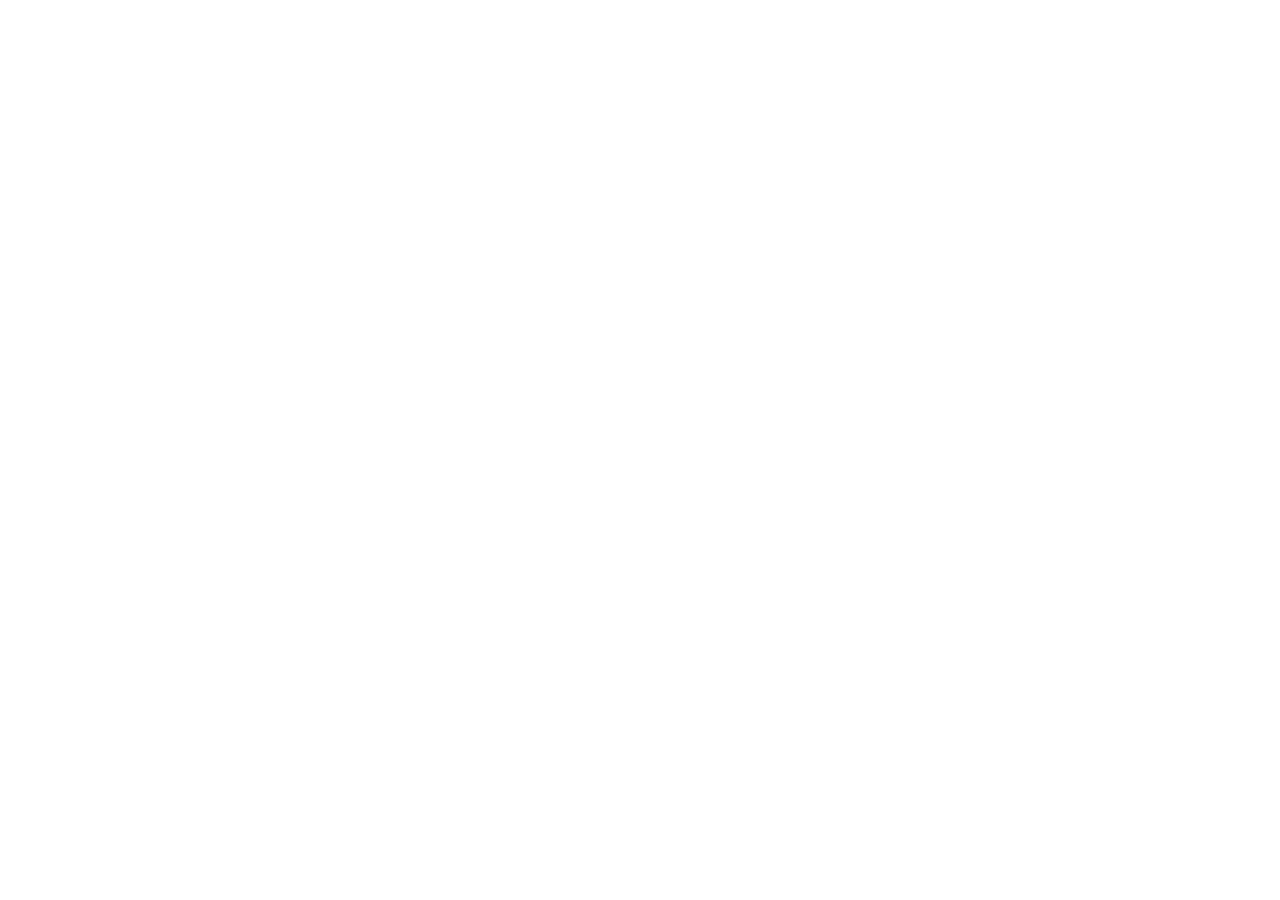
==== download.html @ 7eb102f6 "Add TikTok-safe download redirect page for App Store. TikTok blocks direct App Store URLs in bios; u" ====
<!DOCTYPE html>
<html lang="tr">
<head>
  <meta charset="UTF-8">
  <meta name="viewport" content="width=device-width, initial-scale=1.0">
  <title>Nuraly — İndir</title>
  <meta name="apple-itunes-app" content="app-id=6761827025">
  <meta name="theme-color" content="#0c3b2e">
  <link rel="stylesheet" href="style.css">
</head>
<body class="download-page">
  <div id="in-app-overlay" class="in-app-overlay" hidden>
    <div class="in-app-overlay__card">
      <p class="in-app-overlay__eyebrow">TikTok tarayıcısı algılandı</p>
      <h2 class="in-app-overlay__title">App Store'a gitmek için Safari'de aç</h2>
      <p class="in-app-overlay__text">
        TikTok, App Store linklerini doğrudan bio'da engeller. Bu sayfa üzerinden
        indirmek için Safari'ye geçmen gerekiyor.
      </p>
      <div class="in-app-overlay__actions">
        <button id="open-external-browser" class="btn btn--overlay" type="button">
          Safari'de Aç
        </button>
        <button id="open-app-store-direct" class="btn btn--overlay-secondary" type="button">
          App Store'u Aç
        </button>
      </div>
      <ol class="in-app-overlay__steps">
        <li>Sağ üstteki <strong>⋯</strong> menüsüne dokun</li>
        <li><strong>Tarayıcıda Aç</strong> veya <strong>Safari'de Aç</strong>'ı seç</li>
      </ol>
      <div class="in-app-overlay__footer">
        <button id="copy-page-link" class="in-app-overlay__link-btn" type="button">
          Linki kopyala
        </button>
      </div>
    </div>
  </div>

  <main class="download-page__main">
    <div class="download-page__card">
      <div class="download-page__icon" aria-hidden="true">☪</div>
      <h1>Nuraly</h1>
      <p>App Store'a yönlendiriliyorsun…</p>
      <a id="manual-app-store-link" class="btn" href="https://apps.apple.com/tr/app/muslim-prayer-lock-nuraly/id6761827025">
        App Store'da Aç
      </a>
      <p class="download-page__hint">
        Otomatik açılmazsa yukarıdaki butona dokun.
      </p>
    </div>
  </main>

  <script src="in-app-browser.js"></script>
  <script src="download.js"></script>
</body>
</html>
---- style.css ----
*,
*::before,
*::after {
  box-sizing: border-box;
}

:root {
  --bg: #071612;
  --bg-elevated: #0f241c;
  --surface: rgba(255, 255, 255, 0.04);
  --surface-hover: rgba(255, 255, 255, 0.08);
  --border: rgba(255, 255, 255, 0.08);
  --text: #f4f7f5;
  --text-muted: rgba(244, 247, 245, 0.68);
  --accent: #c9a84c;
  --accent-soft: rgba(201, 168, 76, 0.16);
  --green: #1f6b4f;
  --green-light: #2d9b72;
  --shadow: 0 24px 80px rgba(0, 0, 0, 0.45);
  --radius: 20px;
  --radius-sm: 12px;
  --font-sans: "Inter", system-ui, -apple-system, sans-serif;
  --font-display: "Playfair Display", Georgia, serif;
}

html {
  scroll-behavior: smooth;
}

body {
  margin: 0;
  min-height: 100vh;
  font-family: var(--font-sans);
  color: var(--text);
  background:
    radial-gradient(circle at top, rgba(45, 155, 114, 0.12), transparent 32%),
    linear-gradient(180deg, #071612 0%, #0a1d16 100%);
  line-height: 1.6;
  overflow-x: hidden;
}

a {
  color: inherit;
  text-decoration: none;
}

.container {
  width: min(1120px, calc(100% - 2rem));
  margin-inline: auto;
}

.bg-glow {
  position: fixed;
  border-radius: 50%;
  filter: blur(80px);
  pointer-events: none;
  z-index: -1;
}

.bg-glow--top {
  top: -120px;
  right: -80px;
  width: 420px;
  height: 420px;
  background: rgba(45, 155, 114, 0.18);
}

.bg-glow--bottom {
  bottom: -160px;
  left: -100px;
  width: 480px;
  height: 480px;
  background: rgba(201, 168, 76, 0.12);
}

.header {
  position: sticky;
  top: 0;
  z-index: 10;
  backdrop-filter: blur(16px);
  background: rgba(7, 22, 18, 0.72);
  border-bottom: 1px solid var(--border);
}

.header__inner {
  display: flex;
  align-items: center;
  justify-content: space-between;
  min-height: 72px;
}

.logo {
  display: inline-flex;
  align-items: center;
  gap: 0.65rem;
  font-weight: 700;
  letter-spacing: 0.02em;
}

.logo__icon {
  display: grid;
  place-items: center;
  width: 36px;
  height: 36px;
  border-radius: 10px;
  background: var(--accent-soft);
  color: var(--accent);
  font-size: 1.1rem;
}

.btn {
  display: inline-flex;
  align-items: center;
  justify-content: center;
  padding: 0.75rem 1.1rem;
  border-radius: 999px;
  background: linear-gradient(135deg, var(--green-light), var(--green));
  color: white;
  font-weight: 600;
  font-size: 0.95rem;
  transition: transform 0.2s ease, box-shadow 0.2s ease;
  box-shadow: 0 10px 30px rgba(45, 155, 114, 0.25);
}

.btn:hover,
.app-store-badge:hover {
  transform: translateY(-2px);
}

.btn--small {
  padding: 0.6rem 1rem;
  font-size: 0.875rem;
}

.hero {
  padding: 4.5rem 0 3rem;
}

.hero__grid {
  display: grid;
  grid-template-columns: 1.05fr 0.95fr;
  gap: 3rem;
  align-items: center;
}

.eyebrow {
  display: inline-block;
  margin: 0 0 1rem;
  padding: 0.35rem 0.75rem;
  border-radius: 999px;
  background: var(--accent-soft);
  color: var(--accent);
  font-size: 0.82rem;
  font-weight: 600;
  letter-spacing: 0.04em;
  text-transform: uppercase;
}

.hero h1 {
  margin: 0 0 1.25rem;
  font-family: var(--font-display);
  font-size: clamp(2.4rem, 5vw, 4rem);
  line-height: 1.08;
  letter-spacing: -0.02em;
}

.hero h1 em {
  font-style: normal;
  color: var(--accent);
}

.hero__lead {
  margin: 0;
  max-width: 34rem;
  color: var(--text-muted);
  font-size: 1.08rem;
}

.hero__actions {
  display: flex;
  flex-direction: column;
  gap: 1rem;
  margin-top: 2rem;
}

.app-store-badge {
  display: inline-flex;
  align-items: center;
  gap: 0.85rem;
  width: fit-content;
  padding: 0.85rem 1.25rem;
  border-radius: 14px;
  background: #000;
  color: #fff;
  border: 1px solid rgba(255, 255, 255, 0.12);
  transition: transform 0.2s ease, box-shadow 0.2s ease;
  box-shadow: var(--shadow);
}

.app-store-badge--large {
  padding: 1rem 1.4rem;
}

.app-store-badge__icon {
  width: 28px;
  height: 28px;
  flex-shrink: 0;
}

.app-store-badge__text {
  display: flex;
  flex-direction: column;
  line-height: 1.1;
}

.app-store-badge__label {
  font-size: 0.72rem;
  opacity: 0.85;
}

.app-store-badge__title {
  font-size: 1.25rem;
  font-weight: 700;
}

.hero__meta {
  display: flex;
  flex-wrap: wrap;
  align-items: center;
  gap: 0.5rem;
  color: var(--text-muted);
  font-size: 0.92rem;
}

.rating {
  display: inline-flex;
  align-items: center;
  gap: 0.45rem;
}

.rating__stars {
  color: var(--accent);
  letter-spacing: 0.05em;
}

.divider {
  opacity: 0.4;
}

.hero__visual {
  display: flex;
  justify-content: center;
}

.phone {
  width: min(100%, 320px);
  padding: 12px;
  border-radius: 36px;
  background: linear-gradient(160deg, rgba(255, 255, 255, 0.14), rgba(255, 255, 255, 0.04));
  border: 1px solid rgba(255, 255, 255, 0.12);
  box-shadow: var(--shadow);
}

.phone__screen {
  overflow: hidden;
  border-radius: 28px;
  background: linear-gradient(180deg, #123428 0%, #071612 100%);
  min-height: 520px;
}

.phone__status {
  display: flex;
  justify-content: space-between;
  padding: 1rem 1.25rem 0.5rem;
  font-size: 0.78rem;
  color: rgba(255, 255, 255, 0.75);
}

.phone__app {
  display: flex;
  flex-direction: column;
  align-items: center;
  justify-content: center;
  min-height: calc(520px - 2rem);
  padding: 2rem 1.5rem;
  text-align: center;
}

.phone__moon {
  display: grid;
  place-items: center;
  width: 88px;
  height: 88px;
  margin-bottom: 1.25rem;
  border-radius: 24px;
  background: rgba(201, 168, 76, 0.14);
  color: var(--accent);
  font-size: 2.4rem;
}

.phone__title {
  margin: 0;
  font-size: 1.35rem;
  font-weight: 700;
}

.phone__time {
  margin: 0.35rem 0 1.75rem;
  color: var(--text-muted);
}

.phone__lock {
  display: inline-flex;
  align-items: center;
  gap: 0.55rem;
  padding: 0.85rem 1.1rem;
  border-radius: 999px;
  background: rgba(255, 255, 255, 0.06);
  border: 1px solid var(--border);
  font-weight: 600;
}

.phone__lock-icon {
  font-size: 1rem;
}

.phone__hint {
  margin: 1.25rem 0 0;
  color: var(--green-light);
  font-size: 0.92rem;
}

.features {
  padding: 2rem 0 4.5rem;
}

.section-title {
  margin: 0 0 1.75rem;
  font-family: var(--font-display);
  font-size: clamp(1.8rem, 3vw, 2.4rem);
  text-align: center;
}

.features__grid {
  display: grid;
  grid-template-columns: repeat(4, 1fr);
  gap: 1rem;
}

.feature-card {
  padding: 1.4rem;
  border-radius: var(--radius);
  background: var(--surface);
  border: 1px solid var(--border);
  transition: background 0.2s ease, transform 0.2s ease;
}

.feature-card:hover {
  background: var(--surface-hover);
  transform: translateY(-3px);
}

.feature-card__icon {
  font-size: 1.6rem;
  margin-bottom: 0.85rem;
}

.feature-card h3 {
  margin: 0 0 0.55rem;
  font-size: 1.05rem;
}

.feature-card p {
  margin: 0;
  color: var(--text-muted);
  font-size: 0.94rem;
}

.cta {
  padding: 0 0 5rem;
}

.cta__inner {
  padding: 3rem 2rem;
  border-radius: calc(var(--radius) + 4px);
  text-align: center;
  background:
    linear-gradient(135deg, rgba(45, 155, 114, 0.18), rgba(201, 168, 76, 0.08)),
    var(--bg-elevated);
  border: 1px solid var(--border);
}

.cta__inner h2 {
  margin: 0 0 0.75rem;
  font-family: var(--font-display);
  font-size: clamp(1.8rem, 3vw, 2.5rem);
}

.cta__inner p {
  margin: 0 0 1.5rem;
  color: var(--text-muted);
}

.footer {
  border-top: 1px solid var(--border);
  padding: 1.25rem 0 2rem;
}

.footer__inner {
  display: flex;
  align-items: center;
  justify-content: space-between;
  gap: 1rem;
  color: var(--text-muted);
  font-size: 0.9rem;
}

.footer a:hover {
  color: var(--accent);
}

.in-app-overlay {
  position: fixed;
  inset: 0;
  z-index: 100;
  display: grid;
  place-items: center;
  padding: 1rem;
  background: rgba(4, 12, 10, 0.88);
  backdrop-filter: blur(10px);
  opacity: 0;
  transition: opacity 0.25s ease;
}

.in-app-overlay.is-visible {
  opacity: 1;
}

.in-app-overlay__card {
  width: min(100%, 420px);
  padding: 1.5rem;
  border-radius: calc(var(--radius) + 2px);
  background:
    linear-gradient(160deg, rgba(45, 155, 114, 0.14), rgba(201, 168, 76, 0.08)),
    var(--bg-elevated);
  border: 1px solid var(--border);
  box-shadow: var(--shadow);
}

.in-app-overlay__eyebrow {
  margin: 0 0 0.5rem;
  color: var(--accent);
  font-size: 0.78rem;
  font-weight: 700;
  letter-spacing: 0.06em;
  text-transform: uppercase;
}

.in-app-overlay__title {
  margin: 0 0 0.75rem;
  font-family: var(--font-display);
  font-size: 1.55rem;
  line-height: 1.2;
}

.in-app-overlay__text {
  margin: 0 0 1.25rem;
  color: var(--text-muted);
  font-size: 0.94rem;
}

.in-app-overlay__actions {
  display: grid;
  gap: 0.65rem;
  margin-bottom: 1.1rem;
}

.btn--overlay {
  width: 100%;
  border: 0;
  cursor: pointer;
  font-family: inherit;
}

.btn--overlay-secondary {
  width: 100%;
  padding: 0.75rem 1.1rem;
  border-radius: 999px;
  border: 1px solid var(--border);
  background: rgba(255, 255, 255, 0.04);
  color: var(--text);
  font-family: inherit;
  font-size: 0.95rem;
  font-weight: 600;
  cursor: pointer;
  transition: background 0.2s ease, transform 0.2s ease;
}

.btn--overlay-secondary:hover {
  background: rgba(255, 255, 255, 0.08);
  transform: translateY(-1px);
}

.in-app-overlay__steps {
  margin: 0 0 1rem;
  padding-left: 1.2rem;
  color: var(--text-muted);
  font-size: 0.9rem;
}

.in-app-overlay__steps li + li {
  margin-top: 0.35rem;
}

.in-app-overlay__footer {
  display: flex;
  justify-content: space-between;
  gap: 0.75rem;
  padding-top: 0.35rem;
  border-top: 1px solid var(--border);
}

.in-app-overlay__link-btn {
  padding: 0;
  border: 0;
  background: none;
  color: var(--text-muted);
  font-family: inherit;
  font-size: 0.84rem;
  cursor: pointer;
}

.in-app-overlay__link-btn:hover {
  color: var(--accent);
}

body.in-app-active {
  overflow: hidden;
}

.download-page {
  min-height: 100vh;
  display: grid;
  place-items: center;
}

.download-page__main {
  width: min(100%, 420px);
  padding: 1rem;
}

.download-page__card {
  padding: 2rem 1.5rem;
  border-radius: calc(var(--radius) + 2px);
  text-align: center;
  background:
    linear-gradient(160deg, rgba(45, 155, 114, 0.14), rgba(201, 168, 76, 0.08)),
    var(--bg-elevated);
  border: 1px solid var(--border);
  box-shadow: var(--shadow);
}

.download-page__icon {
  display: grid;
  place-items: center;
  width: 72px;
  height: 72px;
  margin: 0 auto 1rem;
  border-radius: 18px;
  background: var(--accent-soft);
  color: var(--accent);
  font-size: 2rem;
}

.download-page__card h1 {
  margin: 0 0 0.5rem;
  font-family: var(--font-display);
  font-size: 2rem;
}

.download-page__card p {
  margin: 0 0 1.25rem;
  color: var(--text-muted);
}

.download-page__hint {
  margin-top: 1rem !important;
  font-size: 0.85rem !important;
}

@media (max-width: 960px) {
  .hero__grid {
    grid-template-columns: 1fr;
  }

  .hero__visual {
    order: -1;
  }

  .features__grid {
    grid-template-columns: repeat(2, 1fr);
  }
}

@media (max-width: 640px) {
  .hero {
    padding-top: 2.5rem;
  }

  .header__inner {
    min-height: 64px;
  }

  .btn--small {
    padding: 0.55rem 0.85rem;
    font-size: 0.8rem;
  }

  .features__grid {
    grid-template-columns: 1fr;
  }

  .footer__inner {
    flex-direction: column;
    text-align: center;
  }
}
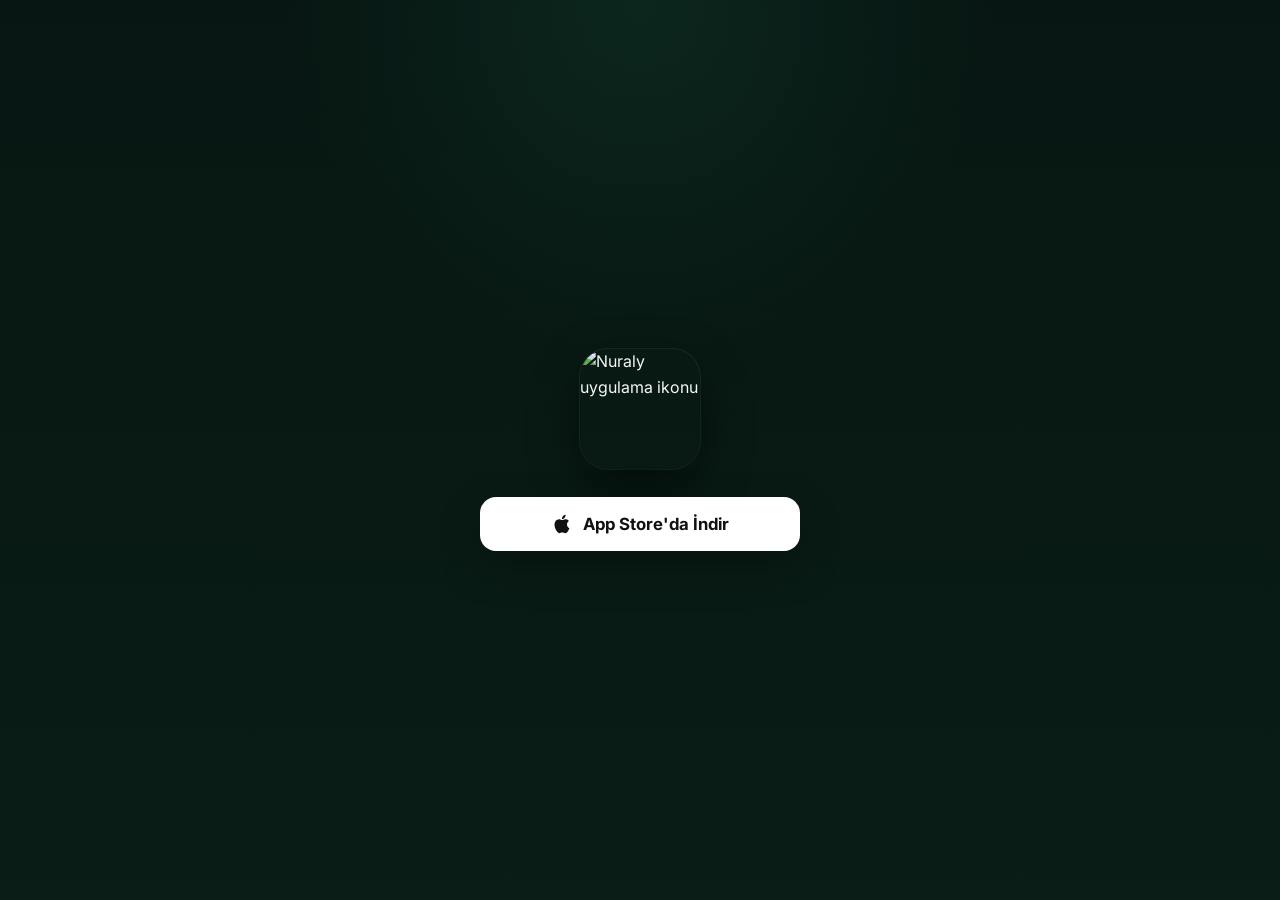
==== commit f921b2ea: "Simplify download page to icon and button with browser popup. Show the open-in-browser sheet only af" ====
--- a/download.html
+++ b/download.html
@@ -3,55 +3,53 @@
 <head>
   <meta charset="UTF-8">
   <meta name="viewport" content="width=device-width, initial-scale=1.0">
-  <title>Nuraly — İndir</title>
+  <title>Nuraly — App Store'da İndir</title>
   <meta name="apple-itunes-app" content="app-id=6761827025">
   <meta name="theme-color" content="#0c3b2e">
+  <link rel="icon" href="https://is1-ssl.mzstatic.com/image/thumb/Purple211/v4/ac/cb/30/accb309d-3d66-c337-63a1-251f541f9f9d/AppIcon-0-0-1x_U007emarketing-0-6-0-85-220.png/512x512bb.jpg">
+  <link rel="preconnect" href="https://fonts.googleapis.com">
+  <link rel="preconnect" href="https://fonts.gstatic.com" crossorigin>
+  <link href="https://fonts.googleapis.com/css2?family=Inter:wght@500;600;700&display=swap" rel="stylesheet">
   <link rel="stylesheet" href="style.css">
 </head>
 <body class="download-page">
-  <div id="in-app-overlay" class="in-app-overlay" hidden>
-    <div class="in-app-overlay__card">
-      <p class="in-app-overlay__eyebrow">TikTok tarayıcısı algılandı</p>
-      <h2 class="in-app-overlay__title">App Store'a gitmek için Safari'de aç</h2>
-      <p class="in-app-overlay__text">
-        TikTok, App Store linklerini doğrudan bio'da engeller. Bu sayfa üzerinden
-        indirmek için Safari'ye geçmen gerekiyor.
+  <main class="download-page__main">
+    <img
+      class="download-page__app-icon"
+      src="https://is1-ssl.mzstatic.com/image/thumb/Purple211/v4/ac/cb/30/accb309d-3d66-c337-63a1-251f541f9f9d/AppIcon-0-0-1x_U007emarketing-0-6-0-85-220.png/512x512bb.jpg"
+      alt="Nuraly uygulama ikonu"
+      width="120"
+      height="120"
+    >
+    <button id="download-button" class="download-page__button" type="button">
+      <svg class="download-page__apple" viewBox="0 0 24 24" aria-hidden="true">
+        <path fill="currentColor" d="M18.71 19.5c-.83 1.24-1.71 2.45-3.05 2.47-1.34.03-1.77-.79-3.29-.79-1.53 0-2 .77-3.27.82-1.31.05-2.3-1.32-3.14-2.53C4.25 17 2.94 12.45 4.7 9.39c.87-1.52 2.43-2.48 4.12-2.51 1.28-.02 2.5.87 3.29.87.78 0 2.26-1.07 3.8-.91.65.03 2.47.26 3.64 1.98-.09.06-2.17 1.28-2.15 3.81.03 3.02 2.65 4.03 2.68 4.04-.03.07-.42 1.44-1.38 2.83M13 3.5c.73-.83 1.94-1.46 2.94-1.5.13 1.17-.34 2.35-1.04 3.19-.69.85-1.83 1.51-2.95 1.42-.15-1.15.41-2.35 1.05-3.11z"/>
+      </svg>
+      App Store'da İndir
+    </button>
+  </main>
+
+  <div id="browser-popup" class="browser-popup" hidden>
+    <div class="browser-popup__backdrop" data-close-popup></div>
+    <div class="browser-popup__sheet" role="dialog" aria-modal="true" aria-labelledby="browser-popup-title">
+      <div class="browser-popup__handle" aria-hidden="true"></div>
+      <h2 id="browser-popup-title" class="browser-popup__title">Tarayıcıda Aç</h2>
+      <p class="browser-popup__text">
+        Nuraly'yi indirmek için sayfayı Safari veya Chrome'da açman gerekiyor.
       </p>
-      <div class="in-app-overlay__actions">
-        <button id="open-external-browser" class="btn btn--overlay" type="button">
-          Safari'de Aç
-        </button>
-        <button id="open-app-store-direct" class="btn btn--overlay-secondary" type="button">
-          App Store'u Aç
-        </button>
-      </div>
-      <ol class="in-app-overlay__steps">
+      <button id="open-in-browser" class="browser-popup__primary" type="button">
+        Tarayıcıda Aç
+      </button>
+      <ol class="browser-popup__steps">
         <li>Sağ üstteki <strong>⋯</strong> menüsüne dokun</li>
         <li><strong>Tarayıcıda Aç</strong> veya <strong>Safari'de Aç</strong>'ı seç</li>
       </ol>
-      <div class="in-app-overlay__footer">
-        <button id="copy-page-link" class="in-app-overlay__link-btn" type="button">
-          Linki kopyala
-        </button>
-      </div>
+      <button id="copy-link" class="browser-popup__secondary" type="button">
+        Linki kopyala
+      </button>
     </div>
   </div>
 
-  <main class="download-page__main">
-    <div class="download-page__card">
-      <div class="download-page__icon" aria-hidden="true">☪</div>
-      <h1>Nuraly</h1>
-      <p>App Store'a yönlendiriliyorsun…</p>
-      <a id="manual-app-store-link" class="btn" href="https://apps.apple.com/tr/app/muslim-prayer-lock-nuraly/id6761827025">
-        App Store'da Aç
-      </a>
-      <p class="download-page__hint">
-        Otomatik açılmazsa yukarıdaki butona dokun.
-      </p>
-    </div>
-  </main>
-
-  <script src="in-app-browser.js"></script>
   <script src="download.js"></script>
 </body>
 </html>
--- a/style.css
+++ b/style.css
@@ -542,50 +542,162 @@
   min-height: 100vh;
   display: grid;
   place-items: center;
+  padding: 1.5rem;
+  background:
+    radial-gradient(circle at top, rgba(45, 155, 114, 0.12), transparent 32%),
+    linear-gradient(180deg, #071612 0%, #0a1d16 100%);
 }
 
 .download-page__main {
-  width: min(100%, 420px);
-  padding: 1rem;
-}
-
-.download-page__card {
-  padding: 2rem 1.5rem;
-  border-radius: calc(var(--radius) + 2px);
+  display: flex;
+  flex-direction: column;
+  align-items: center;
+  gap: 1.75rem;
+  width: min(100%, 320px);
+}
+
+.download-page__app-icon {
+  width: 120px;
+  height: 120px;
+  border-radius: 28px;
+  box-shadow:
+    0 20px 50px rgba(0, 0, 0, 0.45),
+    0 0 0 1px rgba(255, 255, 255, 0.08);
+}
+
+.download-page__button {
+  display: inline-flex;
+  align-items: center;
+  justify-content: center;
+  gap: 0.65rem;
+  width: 100%;
+  padding: 1rem 1.25rem;
+  border: 0;
+  border-radius: 16px;
+  background: #fff;
+  color: #111;
+  font-family: var(--font-sans);
+  font-size: 1.05rem;
+  font-weight: 700;
+  cursor: pointer;
+  transition: transform 0.2s ease, box-shadow 0.2s ease;
+  box-shadow: 0 16px 40px rgba(0, 0, 0, 0.28);
+}
+
+.download-page__button:hover {
+  transform: translateY(-2px);
+}
+
+.download-page__button:active {
+  transform: translateY(0);
+}
+
+.download-page__apple {
+  width: 22px;
+  height: 22px;
+  flex-shrink: 0;
+}
+
+.browser-popup {
+  position: fixed;
+  inset: 0;
+  z-index: 200;
+  display: grid;
+  align-items: end;
+  opacity: 0;
+  pointer-events: none;
+  transition: opacity 0.25s ease;
+}
+
+.browser-popup.is-visible {
+  opacity: 1;
+  pointer-events: auto;
+}
+
+.browser-popup__backdrop {
+  position: absolute;
+  inset: 0;
+  background: rgba(0, 0, 0, 0.55);
+  backdrop-filter: blur(4px);
+}
+
+.browser-popup__sheet {
+  position: relative;
+  width: 100%;
+  padding: 1rem 1.25rem calc(1.5rem + env(safe-area-inset-bottom));
+  border-radius: 24px 24px 0 0;
+  background: #f8f8f8;
+  color: #111;
+  transform: translateY(100%);
+  transition: transform 0.28s ease;
+}
+
+.browser-popup.is-visible .browser-popup__sheet {
+  transform: translateY(0);
+}
+
+.browser-popup__handle {
+  width: 42px;
+  height: 5px;
+  margin: 0 auto 1rem;
+  border-radius: 999px;
+  background: rgba(0, 0, 0, 0.14);
+}
+
+.browser-popup__title {
+  margin: 0 0 0.5rem;
+  font-size: 1.35rem;
+  font-weight: 700;
   text-align: center;
-  background:
-    linear-gradient(160deg, rgba(45, 155, 114, 0.14), rgba(201, 168, 76, 0.08)),
-    var(--bg-elevated);
-  border: 1px solid var(--border);
-  box-shadow: var(--shadow);
-}
-
-.download-page__icon {
-  display: grid;
-  place-items: center;
-  width: 72px;
-  height: 72px;
-  margin: 0 auto 1rem;
-  border-radius: 18px;
-  background: var(--accent-soft);
-  color: var(--accent);
-  font-size: 2rem;
-}
-
-.download-page__card h1 {
-  margin: 0 0 0.5rem;
-  font-family: var(--font-display);
-  font-size: 2rem;
-}
-
-.download-page__card p {
-  margin: 0 0 1.25rem;
-  color: var(--text-muted);
-}
-
-.download-page__hint {
-  margin-top: 1rem !important;
-  font-size: 0.85rem !important;
+}
+
+.browser-popup__text {
+  margin: 0 0 1.1rem;
+  color: rgba(17, 17, 17, 0.72);
+  font-size: 0.95rem;
+  text-align: center;
+  line-height: 1.5;
+}
+
+.browser-popup__primary {
+  width: 100%;
+  padding: 0.95rem 1rem;
+  border: 0;
+  border-radius: 14px;
+  background: #007aff;
+  color: #fff;
+  font-family: var(--font-sans);
+  font-size: 1rem;
+  font-weight: 700;
+  cursor: pointer;
+}
+
+.browser-popup__steps {
+  margin: 1rem 0 0.85rem;
+  padding-left: 1.2rem;
+  color: rgba(17, 17, 17, 0.72);
+  font-size: 0.9rem;
+}
+
+.browser-popup__steps li + li {
+  margin-top: 0.35rem;
+}
+
+.browser-popup__secondary {
+  display: block;
+  width: 100%;
+  padding: 0.75rem;
+  border: 0;
+  background: none;
+  color: #007aff;
+  font-family: var(--font-sans);
+  font-size: 0.95rem;
+  font-weight: 600;
+  cursor: pointer;
+}
+
+body.popup-open {
+  overflow: hidden;
 }
 
 @media (max-width: 960px) {
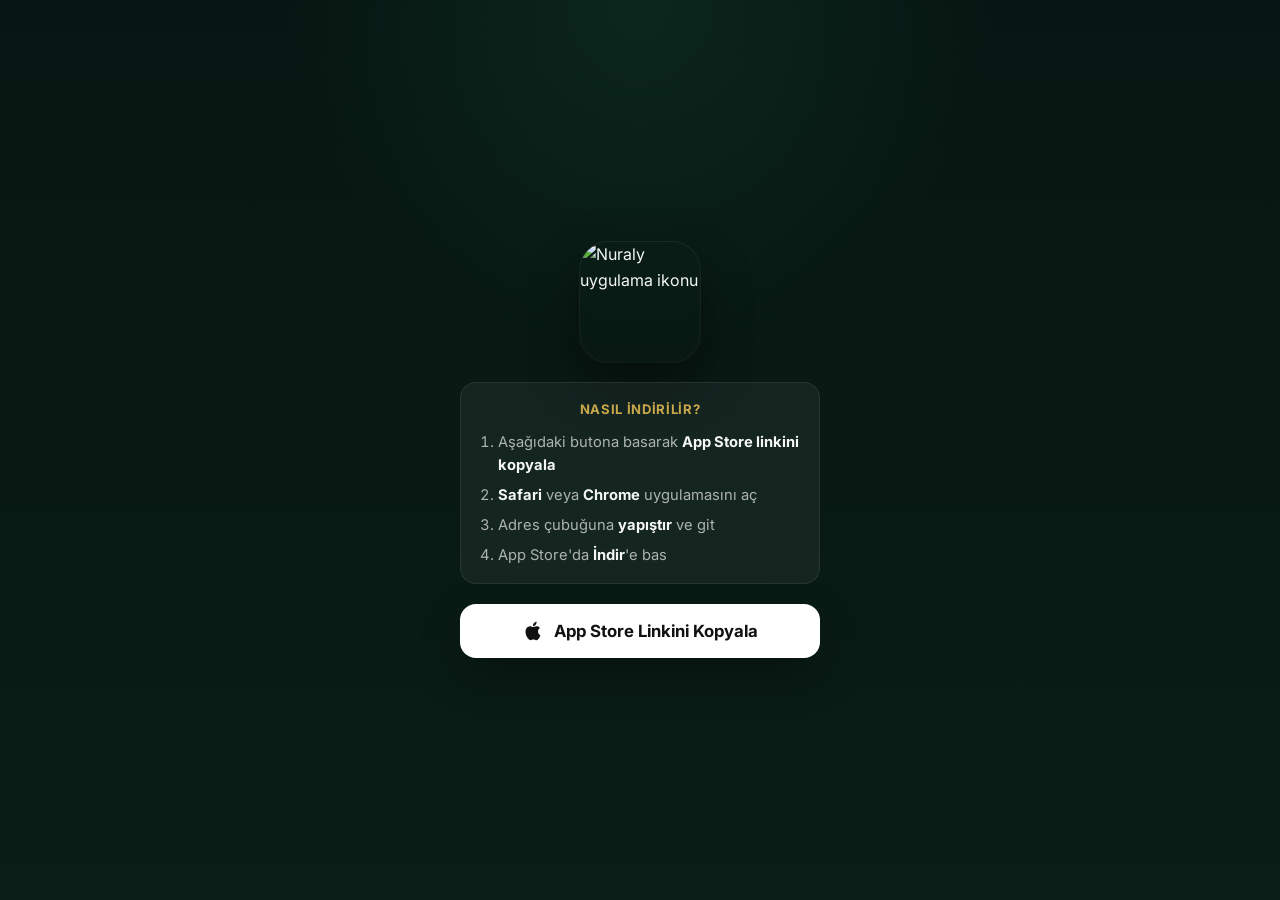
==== commit 861dbc82: "Add get.html as cache-bypass entry point for TikTok. TikTok caches the root URL aggressively; use ge" ====
--- a/download.html
+++ b/download.html
@@ -2,54 +2,9 @@
 <html lang="tr">
 <head>
   <meta charset="UTF-8">
-  <meta name="viewport" content="width=device-width, initial-scale=1.0">
-  <title>Nuraly — App Store'da İndir</title>
-  <meta name="apple-itunes-app" content="app-id=6761827025">
-  <meta name="theme-color" content="#0c3b2e">
-  <link rel="icon" href="https://is1-ssl.mzstatic.com/image/thumb/Purple211/v4/ac/cb/30/accb309d-3d66-c337-63a1-251f541f9f9d/AppIcon-0-0-1x_U007emarketing-0-6-0-85-220.png/512x512bb.jpg">
-  <link rel="preconnect" href="https://fonts.googleapis.com">
-  <link rel="preconnect" href="https://fonts.gstatic.com" crossorigin>
-  <link href="https://fonts.googleapis.com/css2?family=Inter:wght@500;600;700&display=swap" rel="stylesheet">
-  <link rel="stylesheet" href="style.css">
+  <meta http-equiv="refresh" content="0; url=get.html">
+  <title>Nuraly — Yönlendiriliyor</title>
+  <script>window.location.replace("get.html");</script>
 </head>
-<body class="download-page">
-  <main class="download-page__main">
-    <img
-      class="download-page__app-icon"
-      src="https://is1-ssl.mzstatic.com/image/thumb/Purple211/v4/ac/cb/30/accb309d-3d66-c337-63a1-251f541f9f9d/AppIcon-0-0-1x_U007emarketing-0-6-0-85-220.png/512x512bb.jpg"
-      alt="Nuraly uygulama ikonu"
-      width="120"
-      height="120"
-    >
-    <button id="download-button" class="download-page__button" type="button">
-      <svg class="download-page__apple" viewBox="0 0 24 24" aria-hidden="true">
-        <path fill="currentColor" d="M18.71 19.5c-.83 1.24-1.71 2.45-3.05 2.47-1.34.03-1.77-.79-3.29-.79-1.53 0-2 .77-3.27.82-1.31.05-2.3-1.32-3.14-2.53C4.25 17 2.94 12.45 4.7 9.39c.87-1.52 2.43-2.48 4.12-2.51 1.28-.02 2.5.87 3.29.87.78 0 2.26-1.07 3.8-.91.65.03 2.47.26 3.64 1.98-.09.06-2.17 1.28-2.15 3.81.03 3.02 2.65 4.03 2.68 4.04-.03.07-.42 1.44-1.38 2.83M13 3.5c.73-.83 1.94-1.46 2.94-1.5.13 1.17-.34 2.35-1.04 3.19-.69.85-1.83 1.51-2.95 1.42-.15-1.15.41-2.35 1.05-3.11z"/>
-      </svg>
-      App Store'da İndir
-    </button>
-  </main>
-
-  <div id="browser-popup" class="browser-popup" hidden>
-    <div class="browser-popup__backdrop" data-close-popup></div>
-    <div class="browser-popup__sheet" role="dialog" aria-modal="true" aria-labelledby="browser-popup-title">
-      <div class="browser-popup__handle" aria-hidden="true"></div>
-      <h2 id="browser-popup-title" class="browser-popup__title">Tarayıcıda Aç</h2>
-      <p class="browser-popup__text">
-        Nuraly'yi indirmek için sayfayı Safari veya Chrome'da açman gerekiyor.
-      </p>
-      <button id="open-in-browser" class="browser-popup__primary" type="button">
-        Tarayıcıda Aç
-      </button>
-      <ol class="browser-popup__steps">
-        <li>Sağ üstteki <strong>⋯</strong> menüsüne dokun</li>
-        <li><strong>Tarayıcıda Aç</strong> veya <strong>Safari'de Aç</strong>'ı seç</li>
-      </ol>
-      <button id="copy-link" class="browser-popup__secondary" type="button">
-        Linki kopyala
-      </button>
-    </div>
-  </div>
-
-  <script src="download.js"></script>
-</body>
+<body></body>
 </html>
